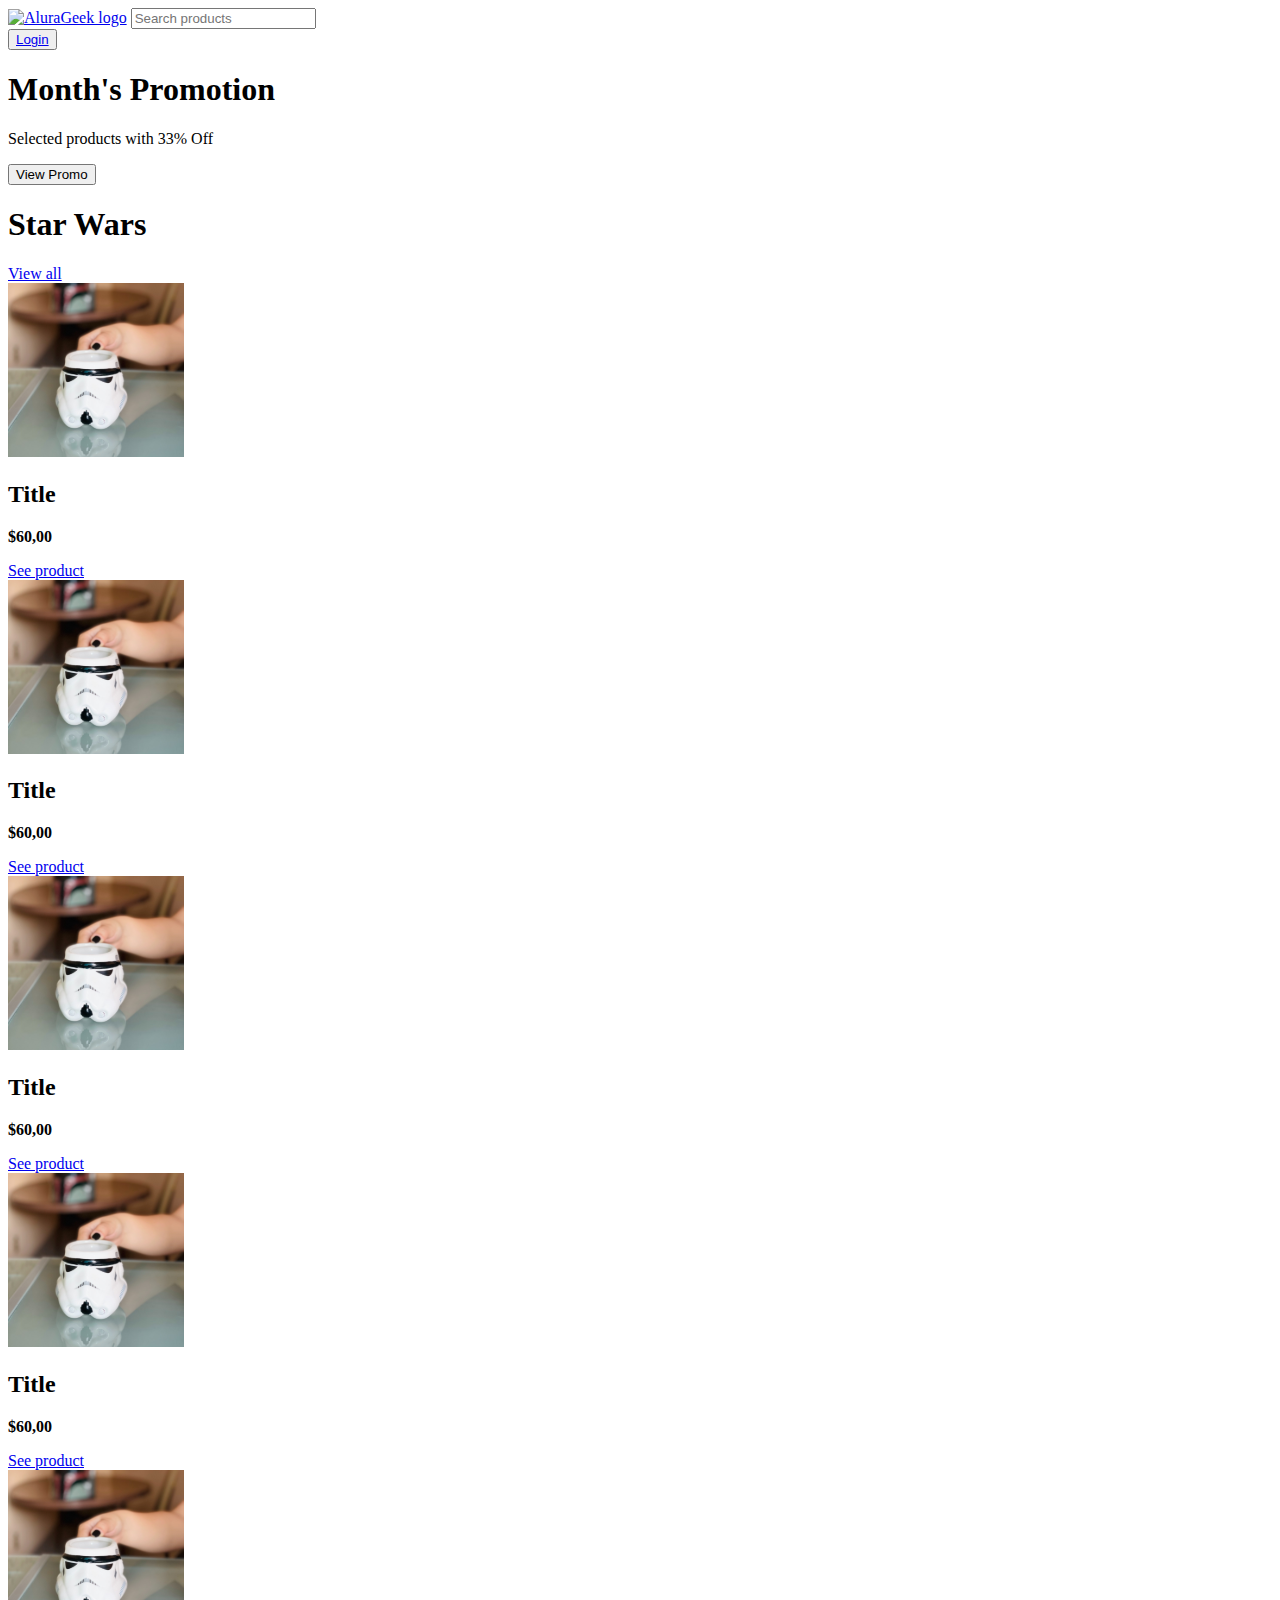
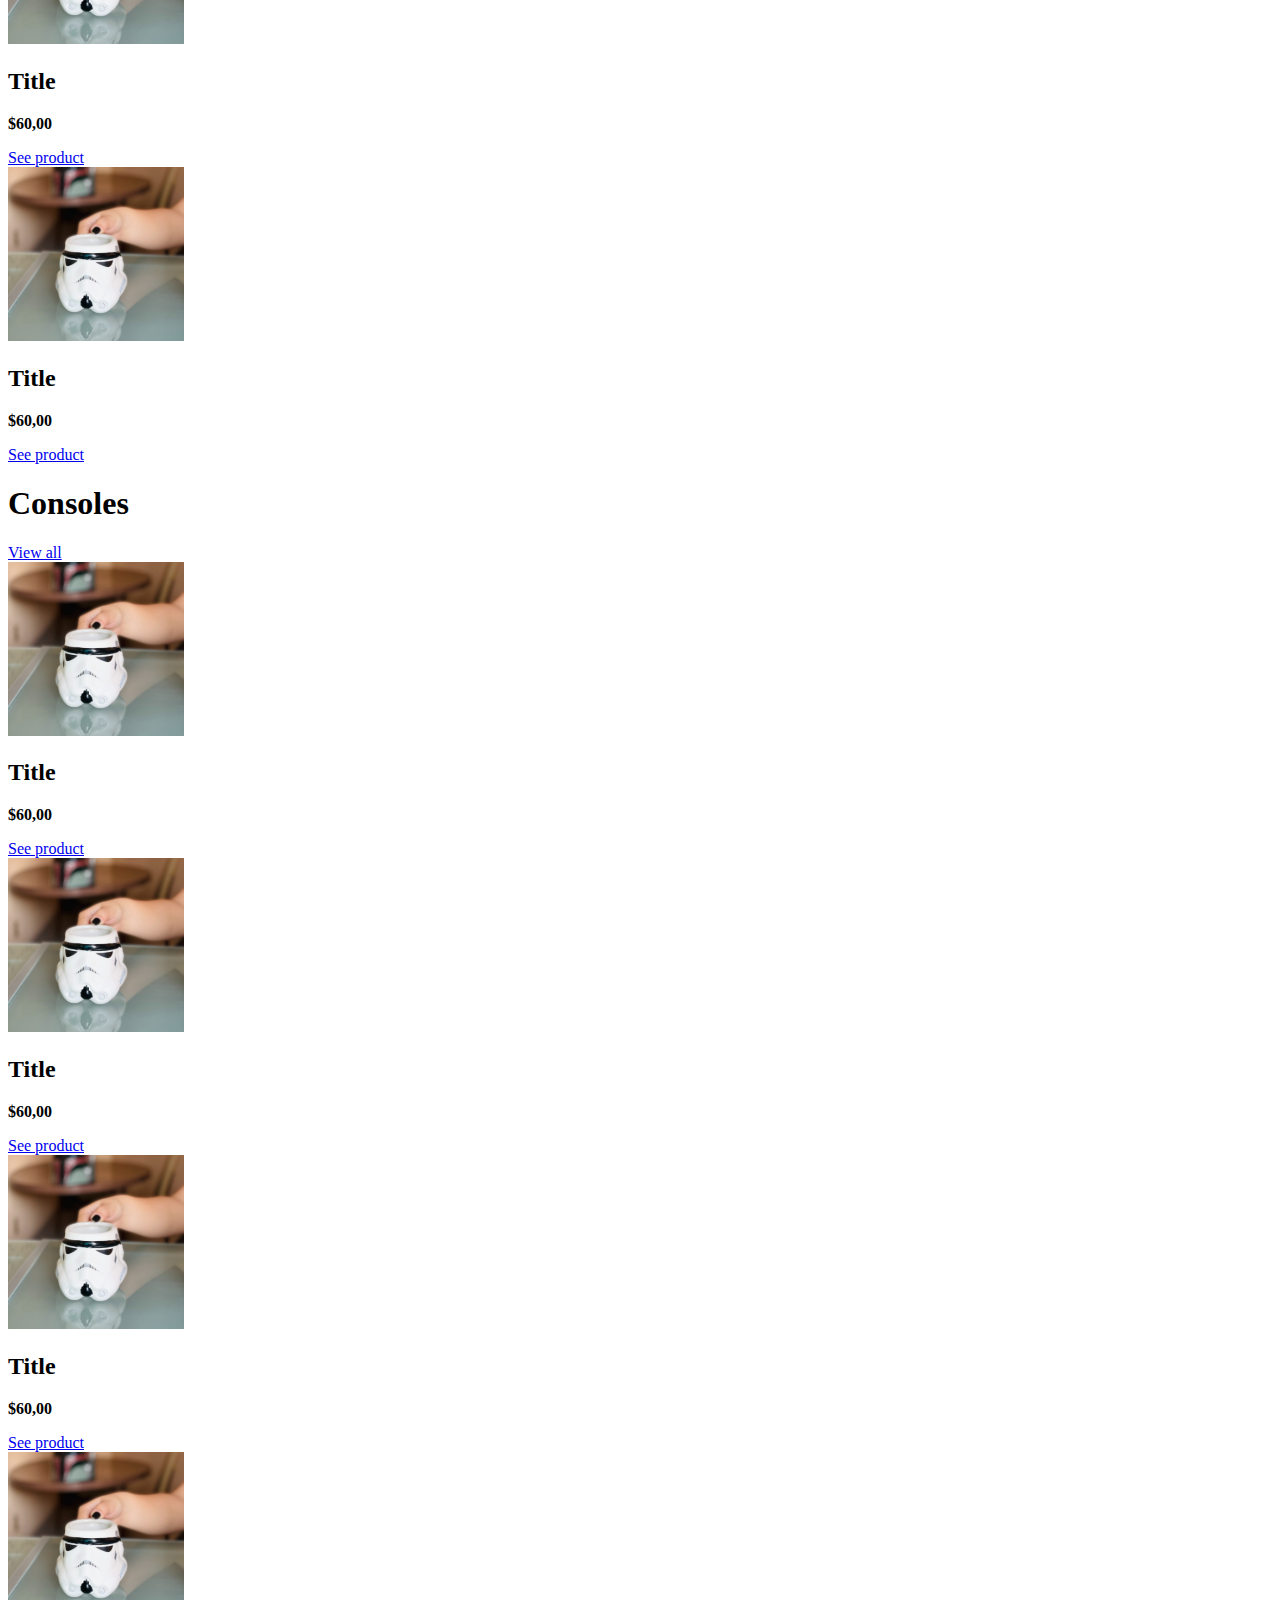
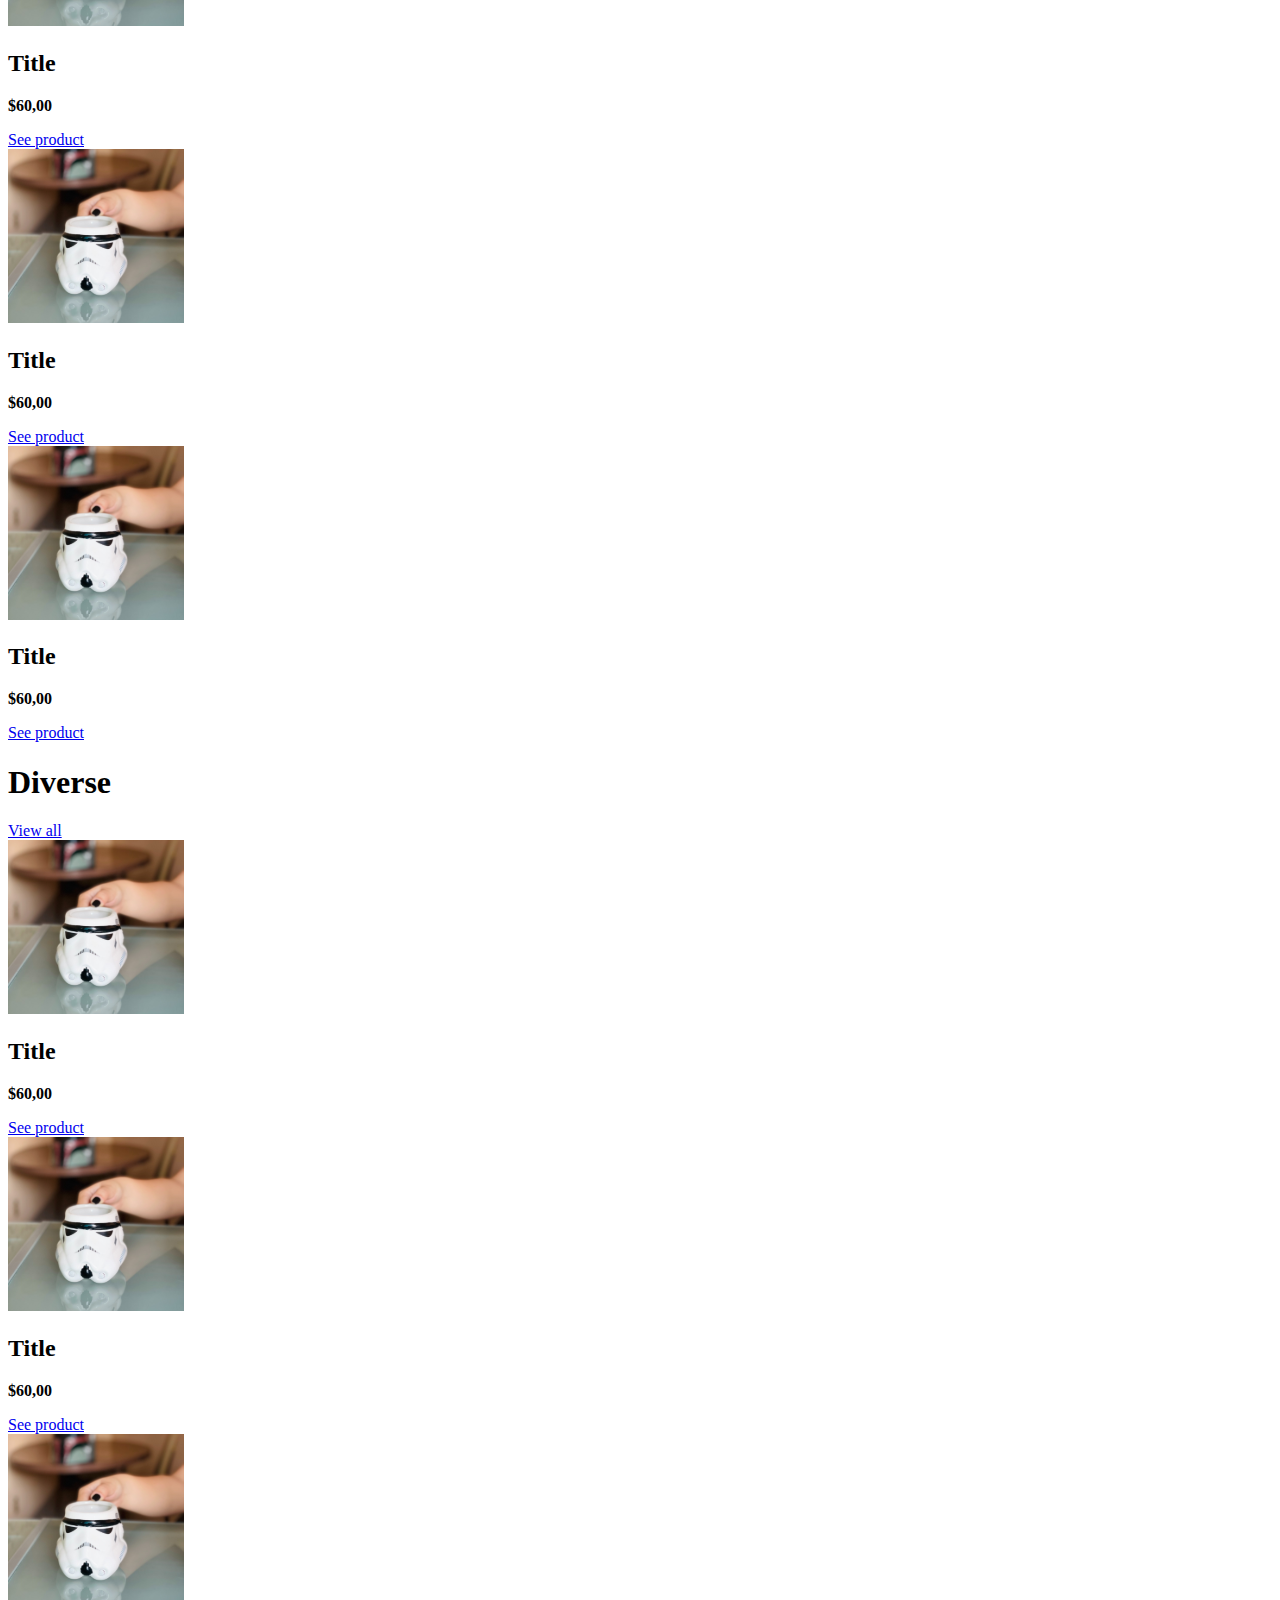
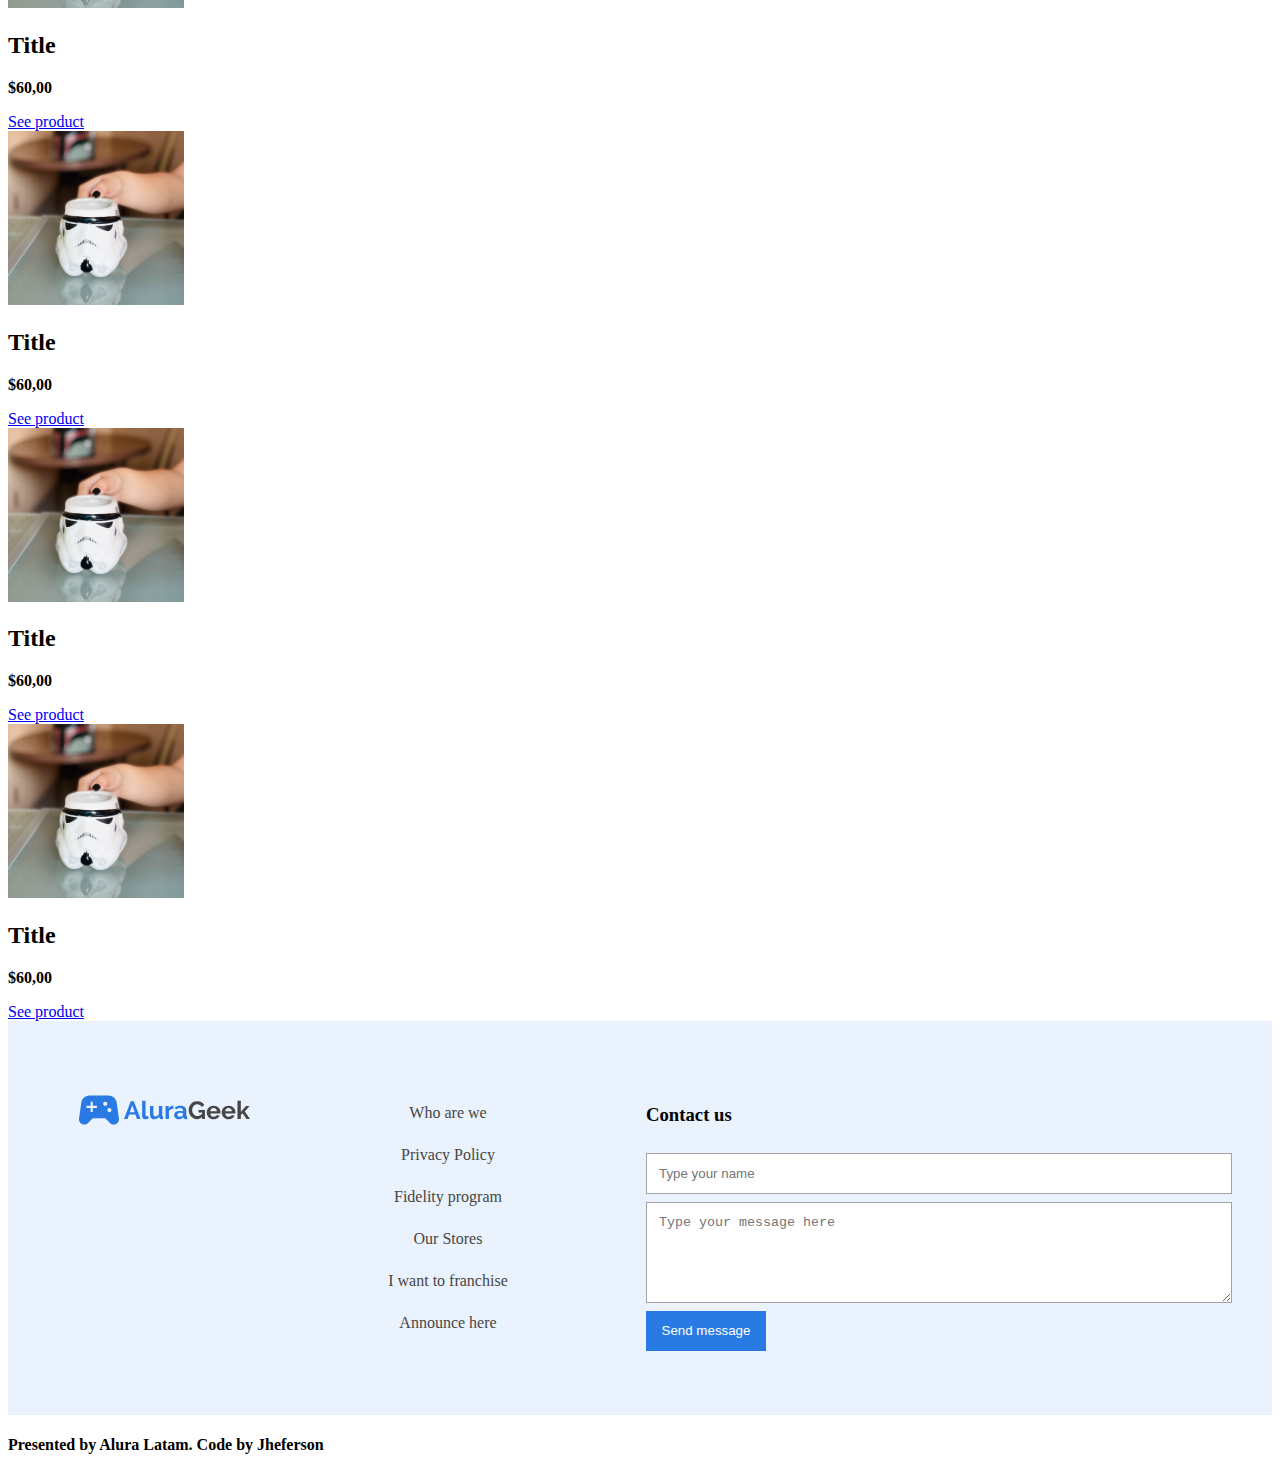
==== page/index.html @ f7509865 "moved html to page folder" ====
<!DOCTYPE html>
<html lang="en">
	<head>

		<link
			rel="preconnect"
			href="https://fonts.googleapis.com" />
		<link
			rel="preconnect"
			href="https://fonts.gstatic.com"
			crossorigin />
		<link
			href="https://fonts.googleapis.com/css2?family=Raleway&display=swap"
			rel="stylesheet" />
		<link
			rel="stylesheet"
			href="./styles/styles.css" />
			
			<link rel="stylesheet" href="/styles/contact.css">

		<meta charset="UTF-8" />
		<meta
			name="viewport"
			content="width=device-width, initial-scale=1.0" />
			<link rel="stylesheet" href="./styles/header.css">
		<title>AluraGeek</title>
	</head>

	<body>
		<header>
			<div class="logo">
				<a href="../page/index.html"> 
				<img src="./images/Logologo.svg" alt="AluraGeek logo" /></a>
				<input class="search_btn" type="search" name="search" placeholder="Search products" id="search" />
			</div>

			<button> 
				<a href="../login/login.html">Login
				</a>
			</button>
		</header>

		<main class="hero">
			<div class="hero_content">
				<h1>Month's Promotion</h1>
				<p>Selected products with 33% Off</p>
				<button>View Promo</button>
			</div>
		</main>


		<section class="section_container">
			<div class="title_view_all">
				<h1>Star Wars</h1>
				<a href="../products.html">View all</a>
			</div>
			<div class="section_container_items">

				<div class="items_card">
					<img
						class="item_img"
						src="../images/unsplash-6-fdxgy-9-j-6-y-4.svg"
						alt="" />
						<h2>Title</h2>
						<p><b>$60,00</b></p>
						<a href="#">See product</a>
				</div>

				<div class="items_card">
					<img
						class="item_img"
						src="../images/unsplash-6-fdxgy-9-j-6-y-4.svg"
						alt="" />

					<h2>Title</h2>
					<p>
						<b>$60,00</b>
					</p>
					<a href="#">See product</a>
				</div>

				<div class="items_card">
					<img
						class="item_img"
						src="../images/unsplash-6-fdxgy-9-j-6-y-4.svg"
						alt="" />
					<h2>Title</h2>
					<p class="price-color">
						<b>$60,00</b>
					</p>
					<a href="#">See product</a>
				</div>
				<div class="items_card">
					<img
						class="item_img"
						src="../images/unsplash-6-fdxgy-9-j-6-y-4.svg"
						alt="" />
					<h2>Title</h2>
					<p class="price-color">
						<b>$60,00</b>
					</p>
					<a href="#">See product</a>
				</div>
				<div class="items_card">
					<img
						class="item_img"
						src="../images/unsplash-6-fdxgy-9-j-6-y-4.svg"
						alt="" />
					<h2>Title</h2>
					<p>
						<b>$60,00</b>
					</p>
					<a href="#">See product</a>
				</div>
				<div class="items_card">
					<img
						class="item_img"
						src="../images/unsplash-6-fdxgy-9-j-6-y-4.svg"
						alt="" />
					<h2>Title</h2>
					<p>
						<b>$60,00</b>
					</p>
					<a href="#">See product</a>
				</div>
			</div>
		</section>

		<section class="section_container">
			<div class="title_view_all">
				<h1>Consoles</h1>
				<a href="#">View all</a>
			</div>
			<div class="section_container_items">
				<div class="items_card">
					<img
						class="item_img"
						src="../images/unsplash-6-fdxgy-9-j-6-y-4.svg"
						alt="" />
					<h2>Title</h2>
					<p>
						<b>$60,00</b>
					</p>
					<a href="#">See product</a>
				</div>
				<div class="items_card">
					<img
						class="item_img"
						src="../images/unsplash-6-fdxgy-9-j-6-y-4.svg"
						alt="" />
					<h2>Title</h2>
					<p>
						<b>$60,00</b>
					</p>
					<a href="#">See product</a>
				</div>
				<div class="items_card">
					<img
						class="item_img"
						src="../images/unsplash-6-fdxgy-9-j-6-y-4.svg"
						alt="" />
					<h2>Title</h2>
					<p>
						<b>$60,00</b>
					</p>
					<a href="#">See product</a>
				</div>
				<div class="items_card">
					<img
						class="item_img"
						src="../images/unsplash-6-fdxgy-9-j-6-y-4.svg"
						alt="" />
					<h2>Title</h2>
					<p>
						<b>$60,00</b>
					</p>
					<a href="#">See product</a>
				</div>
				<div class="items_card">
					<img
						class="item_img"
						src="../images/unsplash-6-fdxgy-9-j-6-y-4.svg"
						alt="" />
					<h2>Title</h2>
					<p>
						<b>$60,00</b>
					</p>
					<a href="#">See product</a>
				</div>
				<div class="items_card">
					<img
						class="item_img"
						src="../images/unsplash-6-fdxgy-9-j-6-y-4.svg"
						alt="" />
					<h2>Title</h2>
					<p>
						<b>$60,00</b>
					</p>
					<a href="#">See product</a>
				</div>
			</div>
		</section>

		<section class="section_container">
			<div class="title_view_all">
				<h1>Diverse</h1>
				<a href="#">View all</a>
			</div>
			<div class="section_container_items">
				<div class="items_card">
					<img
						class="item_img"
						src="../images/unsplash-6-fdxgy-9-j-6-y-4.svg"
						alt="" />
					<h2>Title</h2>
					<p>
						<b>$60,00</b>
					</p>
					<a href="#">See product</a>
				</div>
				<div class="items_card">
					<img
						class="item_img"
						src="../images/unsplash-6-fdxgy-9-j-6-y-4.svg"
						alt="" />
					<h2>Title</h2>
					<p>
						<b>$60,00</b>
					</p>
					<a href="#">See product</a>
				</div>
				<div class="items_card">
					<img
						class="item_img"
						src="../images/unsplash-6-fdxgy-9-j-6-y-4.svg"
						alt="" />
					<h2>Title</h2>
					<p>
						<b>$60,00</b>
					</p>
					<a href="#">See product</a>
				</div>
				<div class="items_card">
					<img
						class="item_img"
						src="../images/unsplash-6-fdxgy-9-j-6-y-4.svg"
						alt="" />
					<h2>Title</h2>
					<p>
						<b>$60,00</b>
					</p>
					<a href="#">See product</a>
				</div>
				<div class="items_card">
					<img
						class="item_img"
						src="../images/unsplash-6-fdxgy-9-j-6-y-4.svg"
						alt="" />
					<h2>Title</h2>
					<p>
						<b>$60,00</b>
					</p>
					<a href="#">See product</a>
				</div>
				<div class="items_card">
					<img
						class="item_img"
						src="../images/unsplash-6-fdxgy-9-j-6-y-4.svg"
						alt="" />
					<h2>Title</h2>
					<p>
						<b>$60,00</b>
					</p>
					<a href="#">See product</a>
				</div>
			</div>
		</section>

		<section class="contact_us">
				<img
					src="../images/Logologo.svg"
					alt="AluraGeek logo" />

				<div class="contact_us_links">
					<a href="#">Who are we</a>
					<a href="#">Privacy Policy</a>
					<a href="#">Fidelity program</a>
					<a href="#">Our Stores</a>
					<a href="#">I want to franchise</a>
					<a href="#">Announce here</a>
				</div>
			</div>

			<div class="contact_us_form">
				<h3>Contact us</h3>
				<input
					type="text"
					placeholder="Type your name" />

				<textarea
					name="subject"
					placeholder="Type your message here"
					id="subject"
					cols="30"
					rows="5"></textarea>
				<button>Send message</button>
			</div>
		</section>

		<footer>
			<h4>Presented by Alura Latam. Code by Jheferson</h4>
		</footer>
	</body>
</html>
---- styles/contact.css ----
.contact_us {
	display: flex;
	padding: 64px;
	flex-wrap: wrap;
	justify-content: center;
	align-items: center;
	gap: 110px;
	align-self: stretch;
	background-color: #eaf2fd;
}

.logo_links_wrapper {
	display: flex;
	/* border: red solid; */
	width: 400px;
	gap: 30px;
	flex-wrap: wrap;
	justify-content: center;
}

.contact_us img {
	align-self: flex-start;
}

.contact_us_links {
	display: flex;
	width: 176px;
	flex-direction: column;
	align-items: center;
	gap: 24px;
	flex-shrink: 0;
}

.contact_us_links a {
	display: flex;
	font-size: 1rem;
	color: #464646;
	font-weight: 500;
	text-decoration: none;
}

.contact_us_links a:hover {
	color: #2a7ae4;
	transform: scale(1.05);
	text-decoration: solid;
	text-decoration-line: underline;
}

.contact_us_form {
	display: flex;
	width: 560px;
	flex-direction: column;
	align-items: flex-start;
	gap: 8px;
	/* flex-shrink: 1; */
}

.contact_us_form button:hover {
	box-shadow: 0px 5px 5px rgba(0, 0, 0, 0.2);
}

.contact_us_form input,
textarea {
	color: #a2a2a2;
	padding: 12px;
	border: solid 1px;
	outline-color: #2a7ae4;
	width: 100%;
}

.contact_us_form button {
	cursor: pointer;
	border: none;
	height: 40px;
	width: 120px;
	background: #2a7ae4;
	color: #fff;
}

.contact_us_form button:hover {
	filter: saturate(2);
}
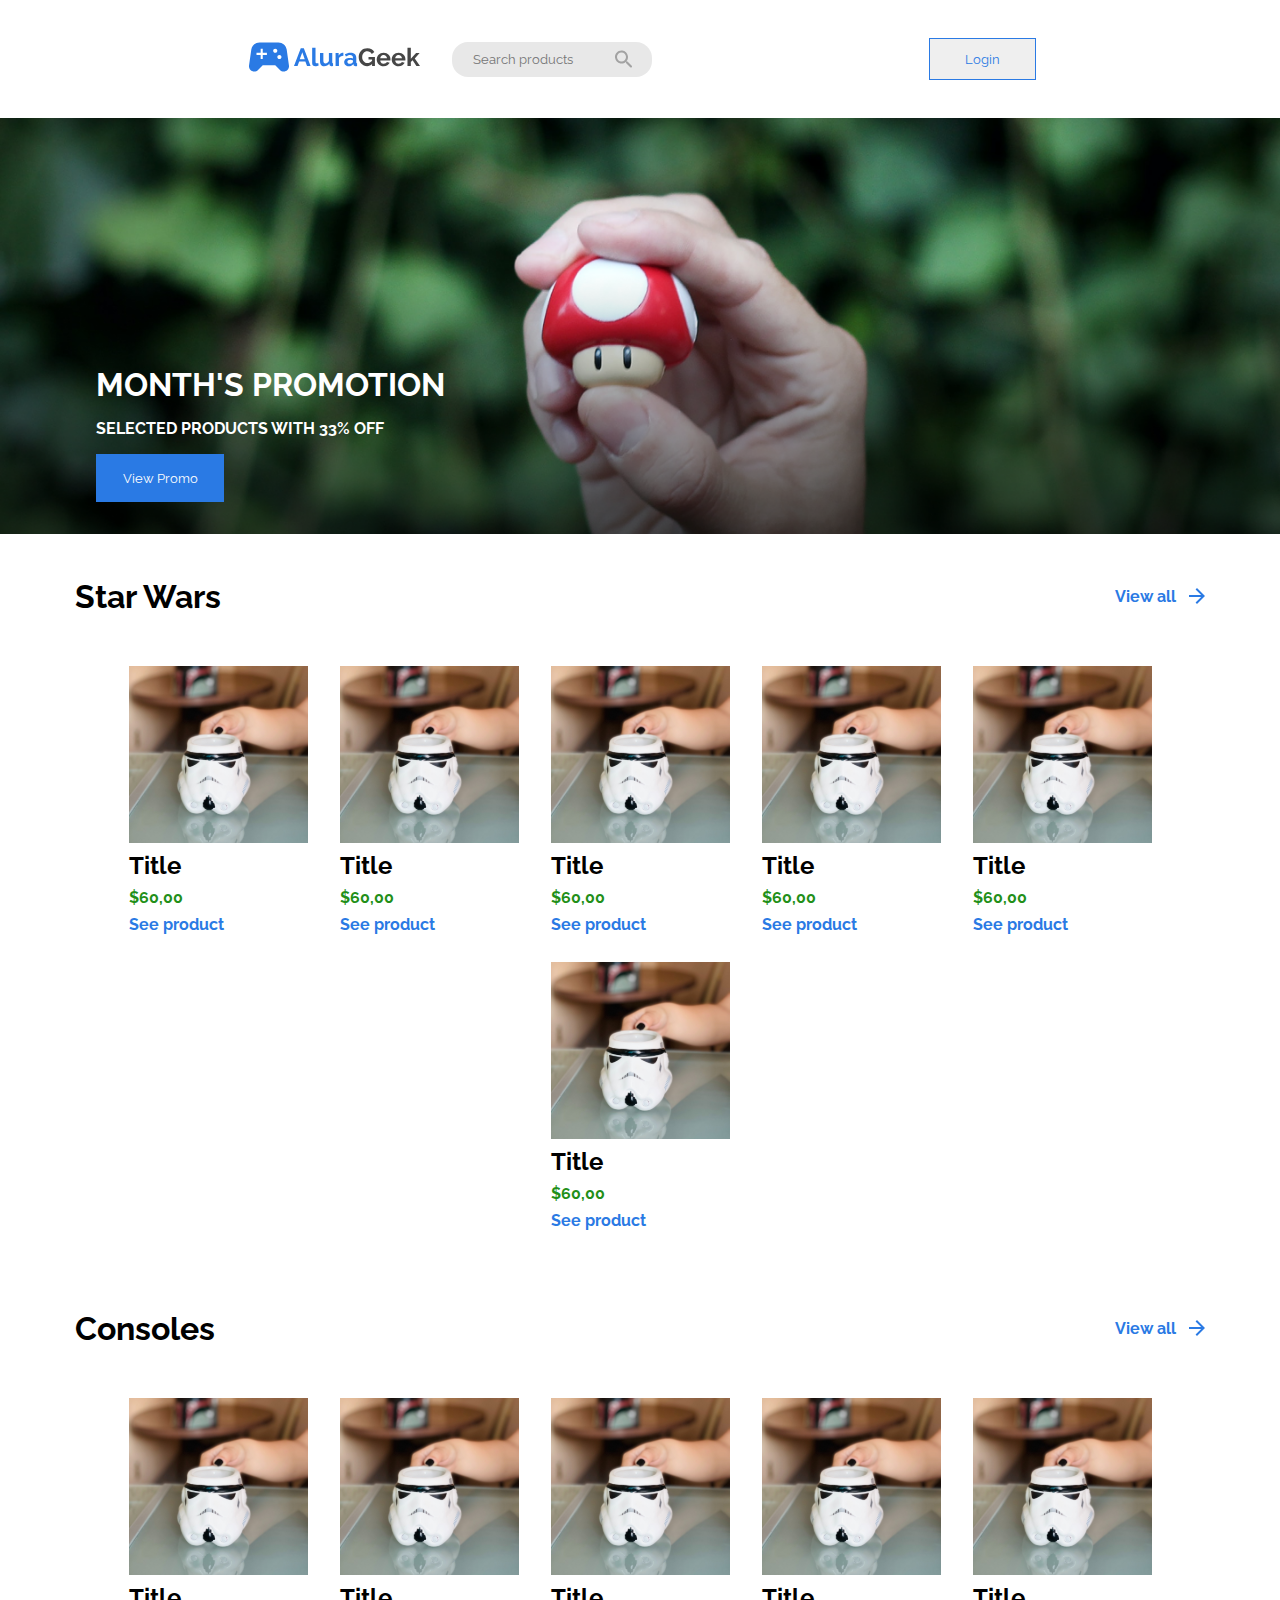
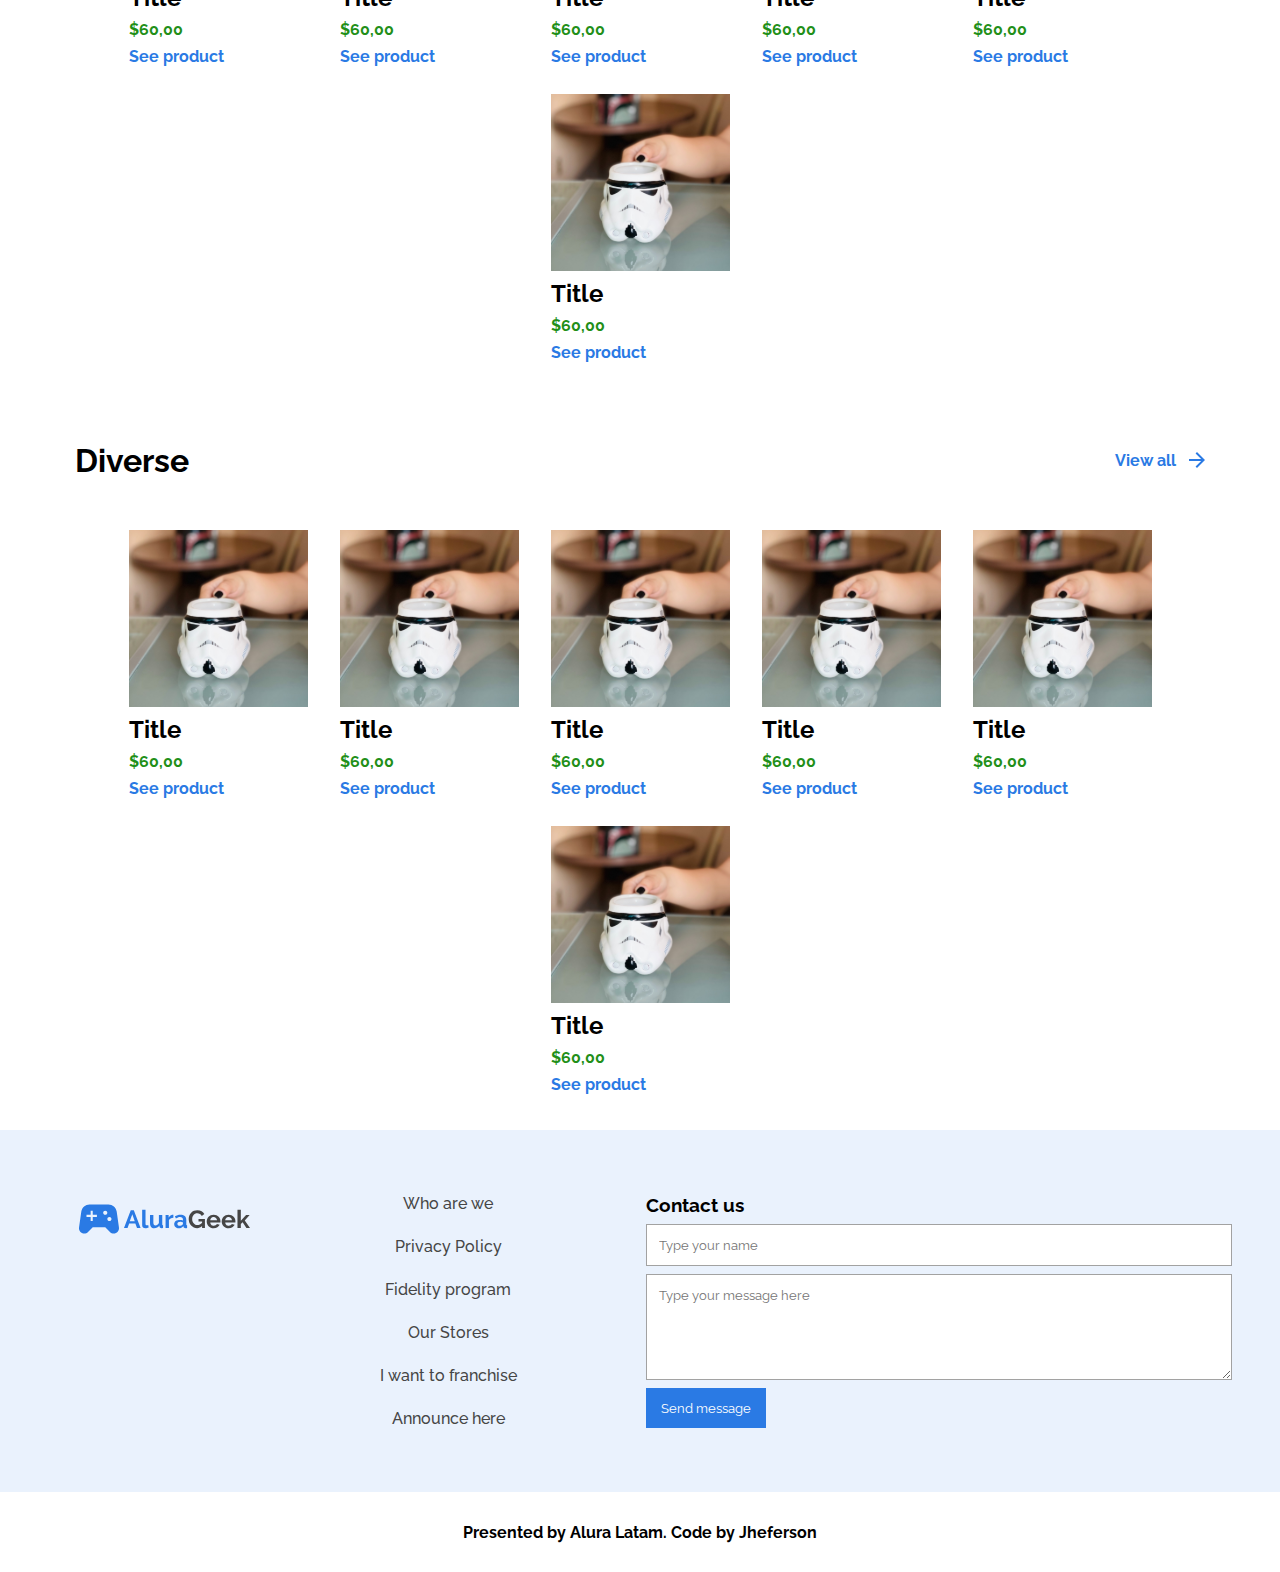
==== commit 3dffd043: "moved pages" ====
--- a/page/index.html
+++ b/page/index.html
@@ -14,15 +14,15 @@
 			rel="stylesheet" />
 		<link
 			rel="stylesheet"
-			href="./styles/styles.css" />
+			href="../styles/styles.css" />
 			
-			<link rel="stylesheet" href="/styles/contact.css">
+			<link rel="stylesheet" href="../styles/contact.css">
 
 		<meta charset="UTF-8" />
 		<meta
 			name="viewport"
 			content="width=device-width, initial-scale=1.0" />
-			<link rel="stylesheet" href="./styles/header.css">
+			<link rel="stylesheet" href="../styles/header.css">
 		<title>AluraGeek</title>
 	</head>
 
@@ -30,12 +30,12 @@
 		<header>
 			<div class="logo">
 				<a href="../page/index.html"> 
-				<img src="./images/Logologo.svg" alt="AluraGeek logo" /></a>
+				<img src="../images/Logologo.svg" alt="AluraGeek logo" /></a>
 				<input class="search_btn" type="search" name="search" placeholder="Search products" id="search" />
 			</div>
 
 			<button> 
-				<a href="../login/login.html">Login
+				<a href="./login.html">Login
 				</a>
 			</button>
 		</header>
@@ -52,7 +52,7 @@
 		<section class="section_container">
 			<div class="title_view_all">
 				<h1>Star Wars</h1>
-				<a href="../products.html">View all</a>
+				<a href="./products.html">View all</a>
 			</div>
 			<div class="section_container_items">
 
--- a/styles/styles.css
+++ b/styles/styles.css
@@ -0,0 +1,165 @@
+* {
+	padding: 0;
+	margin: 0;
+	font-family: 'Raleway', sans-serif;
+	transition: all 0.1s;
+}
+
+/* *MAIN */
+main h1,
+main p {
+	text-transform: uppercase;
+	font-weight: bold;
+	color: #fff;
+}
+
+.price-color {
+	color: #228f18;
+}
+
+main.hero button {
+	color: #fff;
+	width: 8rem;
+	height: 3rem;
+	background-color: #2a7ae4;
+	border: none;
+} /**/
+
+/* *HERO */
+main.hero {
+	background: linear-gradient(
+		180deg,
+		rgba(0, 0, 0, 0) 41.15%,
+		rgba(0, 0, 0, 0.8) 100%
+	);
+	background-repeat: no-repeat;
+	background-position: center;
+	background-color: rgb(67, 122, 67);
+	background-size: cover;
+	background-image: url('../images/Hero.png');
+	display: flex;
+	height: 22rem;
+	padding: 2rem;
+	align-items: end;
+}
+.hero_content {
+	display: flex;
+	flex-direction: column;
+	gap: 1rem;
+	margin-left: 4rem;
+}
+
+.hero_content > button {
+	cursor: pointer;
+}
+.hero_content > button:hover {
+	box-shadow: 0px 5px 5px rgba(118, 168, 206, 0.2);
+	filter: saturate(2);
+}
+
+/**/
+
+.title_view_all {
+	display: flex;
+	width: 1130px;
+	max-width: 100%;
+	margin: auto;
+	align-items: center;
+	justify-content: space-between;
+	height: 60px;
+}
+
+.title_view_all > a {
+	background-image: url(/images/arrow.svg);
+	background-repeat: no-repeat;
+	background-position: right;
+	width: 90px;
+	color: #2a7ae4;
+	text-decoration: none;
+	font-weight: 700;
+	align-items: center;
+}
+
+.title_view_all a:hover {
+	border: solid 1px #2a7ae4;
+	border-radius: 8px;
+	padding: 12px;
+}
+
+/** CONTENT */
+
+.items_card {
+	display: flex;
+	flex-direction: column;
+	height: 280px;
+	width: 195px;
+	box-sizing: border-box;
+	padding: 8px 8px;
+	gap: 8px;
+}
+
+.items_card:hover {
+	box-shadow: 0px 10px 10px rgba(100, 100, 100, 0.2);
+	transform: scale(1.02);
+}
+
+.items_card a:hover {
+	display: flex;
+	justify-content: center;
+	align-items: center;
+	color: #fff;
+	padding: 10px 0px;
+	background-color: #2a7ae4;
+}
+
+.section_container {
+	display: flex;
+	flex-direction: column;
+	max-width: 100%;
+	padding: 2rem 2rem;
+	gap: 2rem;
+}
+
+.section_container_items {
+	display: flex;
+}
+/** Price color */
+b {
+	color: #228f18;
+} /**/
+
+.logo {
+	display: flex;
+	align-items: center;
+	justify-content: center;
+	flex-flow: wrap;
+	gap: 2rem;
+}
+
+/* * CONTENT */
+
+.section_container_items {
+	display: flex;
+	gap: 1rem;
+	justify-content: center;
+	flex-wrap: wrap;
+}
+
+.section_container_items a {
+	color: #2a7ae4;
+	text-decoration: none;
+	font-weight: 700;
+} /**/
+
+
+/* * FOOTER */
+
+footer {
+	display: flex;
+	margin: auto;
+	height: 80px;
+	align-items: center;
+	justify-content: center;
+}
+
+/**/
--- a/styles/header.css
+++ b/styles/header.css
@@ -0,0 +1,53 @@
+/* *HEADER */
+header {
+	display: flex;
+	flex-flow: row wrap;
+	gap: 2rem;
+	padding: 2rem 0;
+	max-width: 100%;
+	justify-content: space-evenly;
+	align-items: center;
+	margin: auto;
+}
+
+header button {
+	color: #fff;
+	padding: 12px 35px;
+	border: solid 1px #2a7ae4;
+	cursor: pointer;
+	display: flex;
+}
+
+header button a {
+	color: #2a7ae4;
+	text-decoration: none;
+}
+
+header button:hover {
+	border-color: none;
+	background-color: rgb(42, 122, 230, 10%);
+}
+
+.search_btn {
+	display: flex;
+	background-image: url('../images/search-icon.svg');
+	background-repeat: no-repeat;
+	background-color: #a2a2a23f;
+	background-position-x: 10rem;
+	background-position-y: center;
+	border: none;
+	border-radius: 1rem;
+	padding: 1rem;
+	height: 35px;
+	width: 200px;
+	justify-content: space-between;
+}
+
+.search_btn:focus {
+	background-image: none;
+	outline-color: #2a7ae4;
+}
+
+.search_btn::placeholder {
+	padding: 5px;
+} /**/
